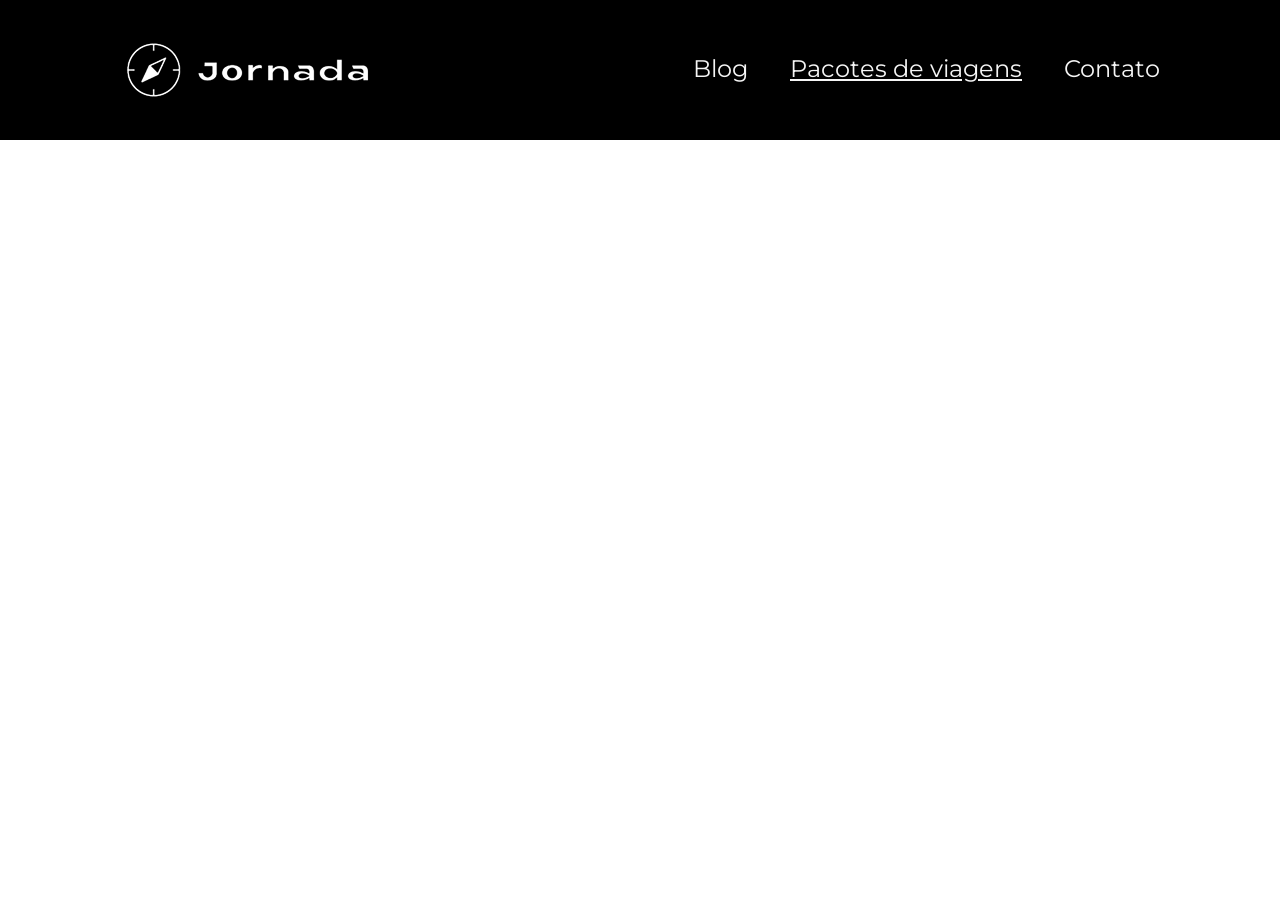
==== pacotes-de-viagens.html @ 741fb9e3 "Adiciona header a pagina de pacotes de viagens" ====
<!doctype html>
<html lang="en">
  <head>
    <meta charset="UTF-8" />
    <meta name="viewport" content="width=device-width, initial-scale=1.0" />

    <link rel="icon" href="favicon.svg" type="xml/svg" />
    <link rel="stylesheet" href="/css/style.css" />

    <title>Document</title>
  </head>
  <body class="travel-packages">
    <header class="main-header">
      <a class="logo" href="index.html" title="voltar para a página inicial">
        <img
          class="img-mobile"
          src="/img/bulsola-jornada-branca.png"
          alt="Bulsola do logo Jornada Viagens na cor branco"
        />
        <img
          class="img-desktop"
          src="/img/bulsola-texto-jornada-branca.png"
          alt="Logo Jornada Viagens na cor branco"
        />
      </a>
      <div class="navigation-menu">
        <label for="menu">
          <img src="/img/menu.png" alt="menu" />
        </label>
        <input type="checkbox" id="menu" hidden />
        <nav>
          <ul class="list-links">
            <li>
              <a href="blog.html" target="_blank" title="Acessar Blog">Blog</a>
            </li>
            <li>
              <a
                class="selected"
                href="pacotes.html"
                target="_blank"
                title="Acessar pacotes de viagens">
                Pacotes de viagens
            </a>
            </li>
            <li>
              <a href="contato.html" target="_blank" title="Acessar Contato">
                Contato
            </a>
            </li>
          </ul>
        </nav>
      </div>
    </header>
    <main></main>
  </body>
</html>
---- css/style.css ----
@import url(global.css);
@import url(header.css);
@import url(hero.css);
@import url(offers.css);
@import url(categories.css);
@import url(destinations.css);
@import url(payments.css);
@import url(testimonials.css);
@import url(footer.css);
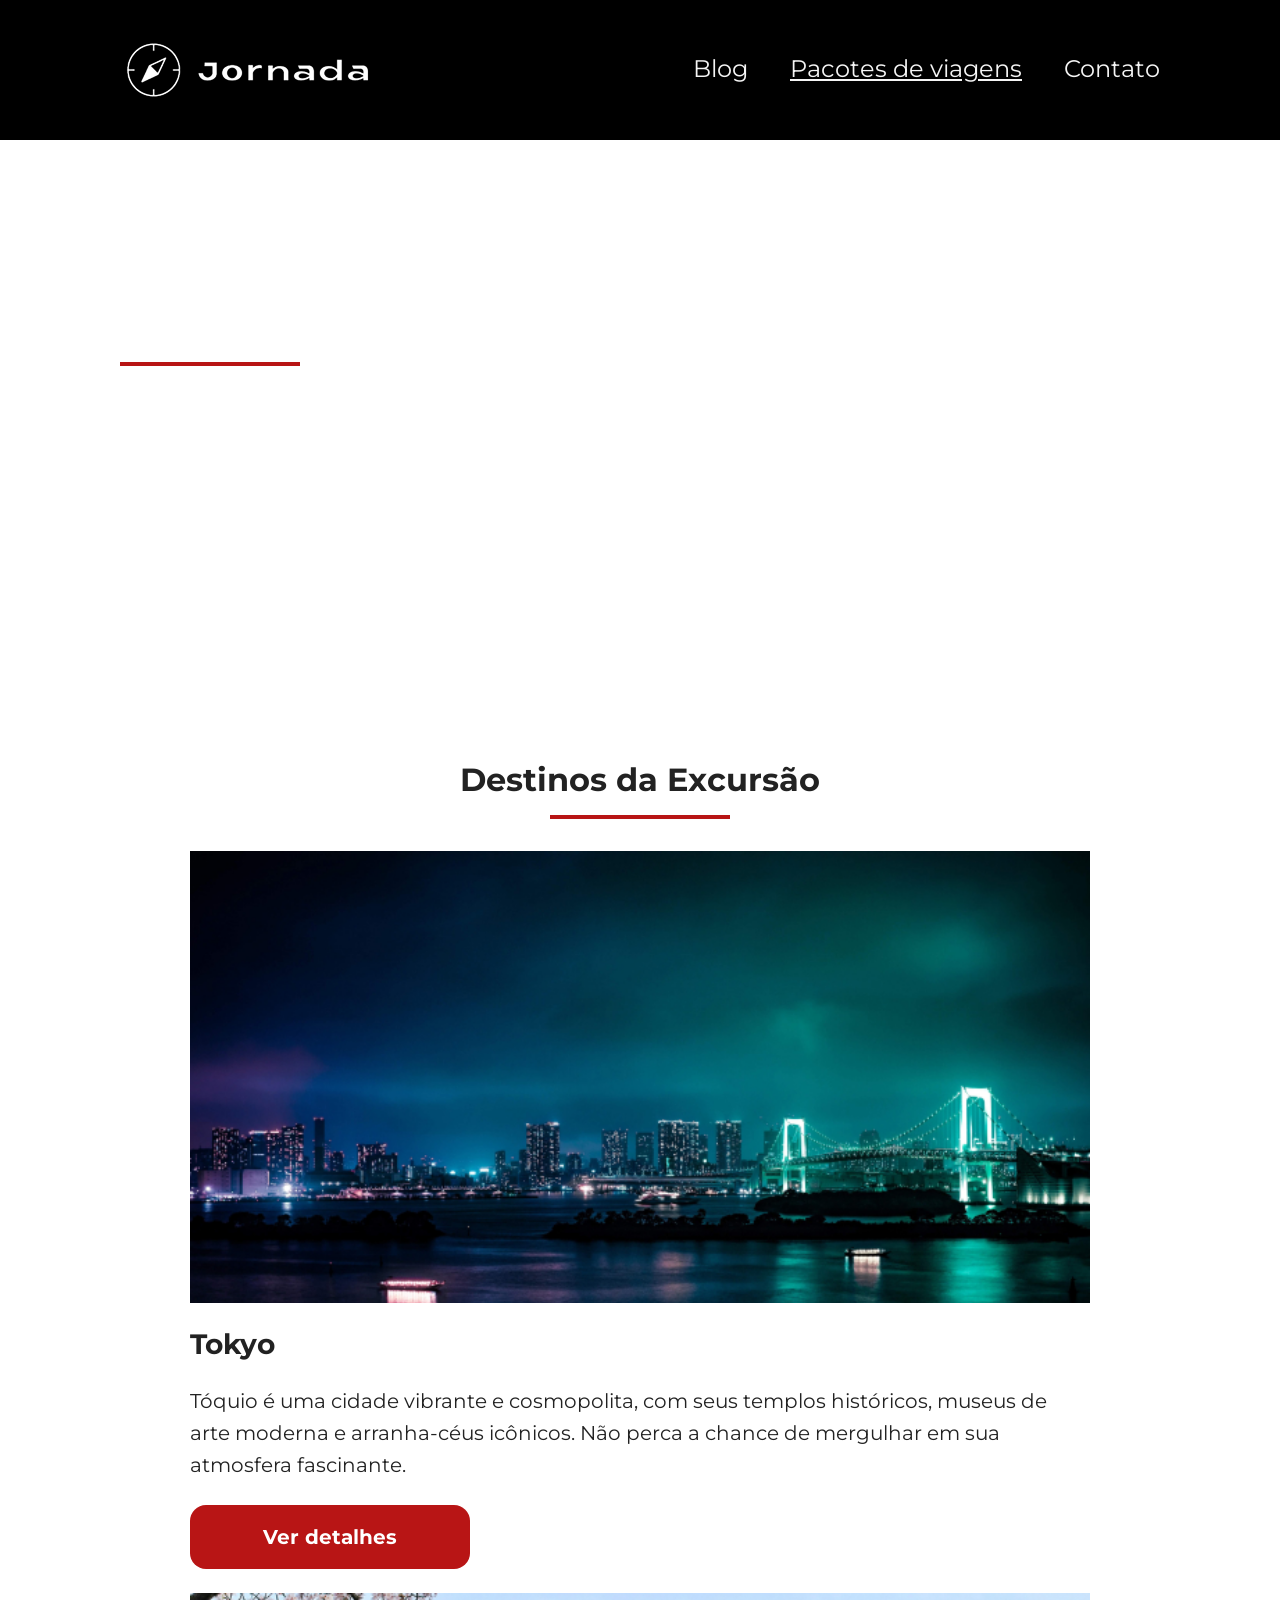
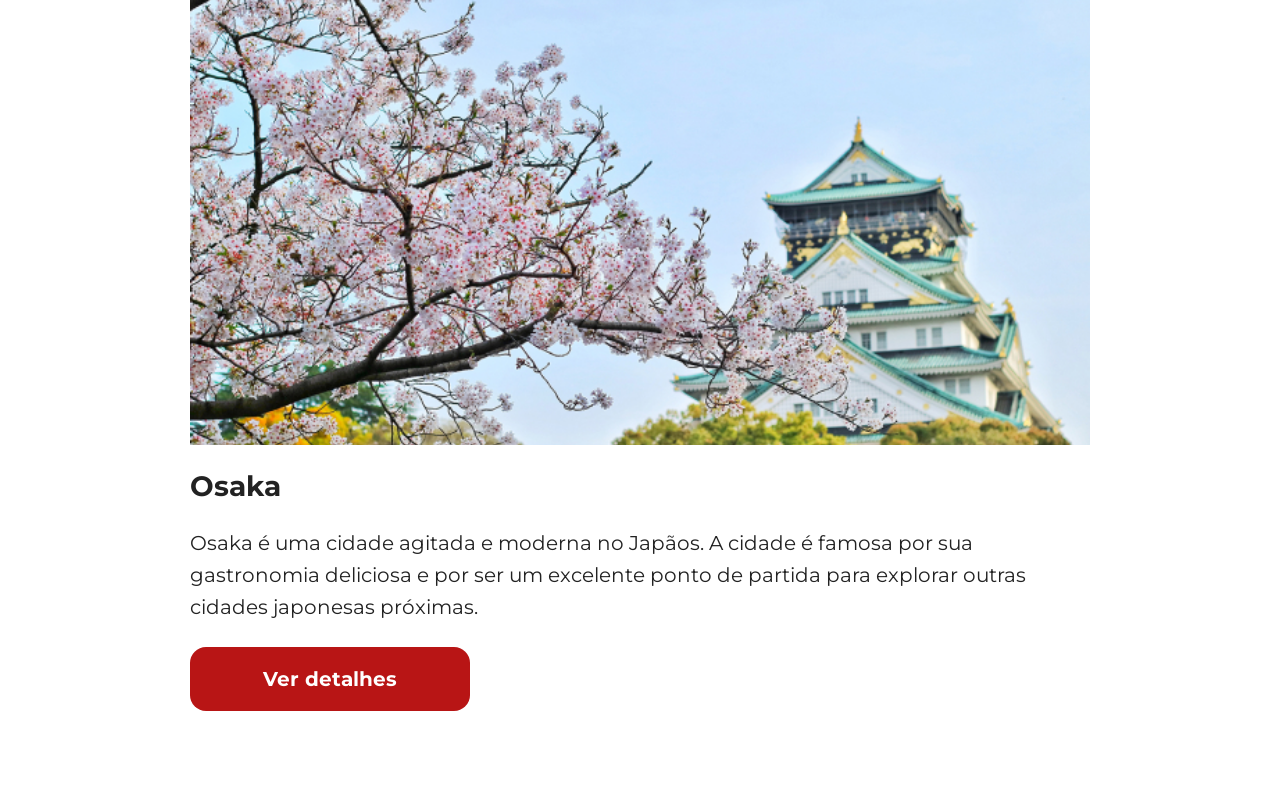
==== commit f81e3f54: "Adiciona hero e destinations a tela de travel packages" ====
--- a/pacotes-de-viagens.html
+++ b/pacotes-de-viagens.html
@@ -51,6 +51,64 @@
         </nav>
       </div>
     </header>
-    <main></main>
+    <main>
+      <section class="hero">
+          <div class="hero-img">
+              <div>
+                  <h1>Conheça o Japão!</h1>
+                  <hr/>
+                  <p>A Jornada possui o pacote perfeito para seu estilo e orçamento! Conheça as belas paisagens e a  cultura milenar deste belo país!</p>
+              </div>
+          </div>
+      </section>
+      <section class="destinations">
+        <div class="section-title">
+          <h2>Destinos da Excursão</h2>
+          <hr />
+        </div>
+        <div class="destination-items">
+          <article class="item tokyo">
+            <header>
+              <div class="img-item"></div>
+              <h3 class="content-title">Tokyo</h3>
+            </header>
+            <p class="content-text">
+              Tóquio é uma cidade vibrante e cosmopolita, com seus templos históricos, museus de arte moderna e arranha-céus icônicos. Não perca a chance de mergulhar em sua atmosfera fascinante.
+            </p>
+            <footer>
+              <a
+                href="#"
+                class="button"
+                target="_blank"
+                title="Veja mais detalhes de destino Tokyo">
+                Ver detalhes
+              </a>
+            </footer>
+          </article>
+
+          <article class="item osaka">
+            <header>
+              <div class="img-item"></div>
+              <h3 class="content-title">Osaka</h3>
+            </header>
+            <p class="content-text">
+              Osaka é uma cidade agitada e moderna no Japãos. A cidade é famosa por sua gastronomia deliciosa e por ser um excelente ponto de partida para explorar outras cidades japonesas próximas.
+            </p>
+            <footer>
+              <a
+                href="#"
+                class="button"
+                target="_blank"
+                title="Veja mais detalhes do destino Osaka">
+                Ver detalhes
+              </a>
+            </footer>
+          </article>
+        </div>
+      </section>
+      <section>
+        
+      </section>
+    </main>
   </body>
 </html>
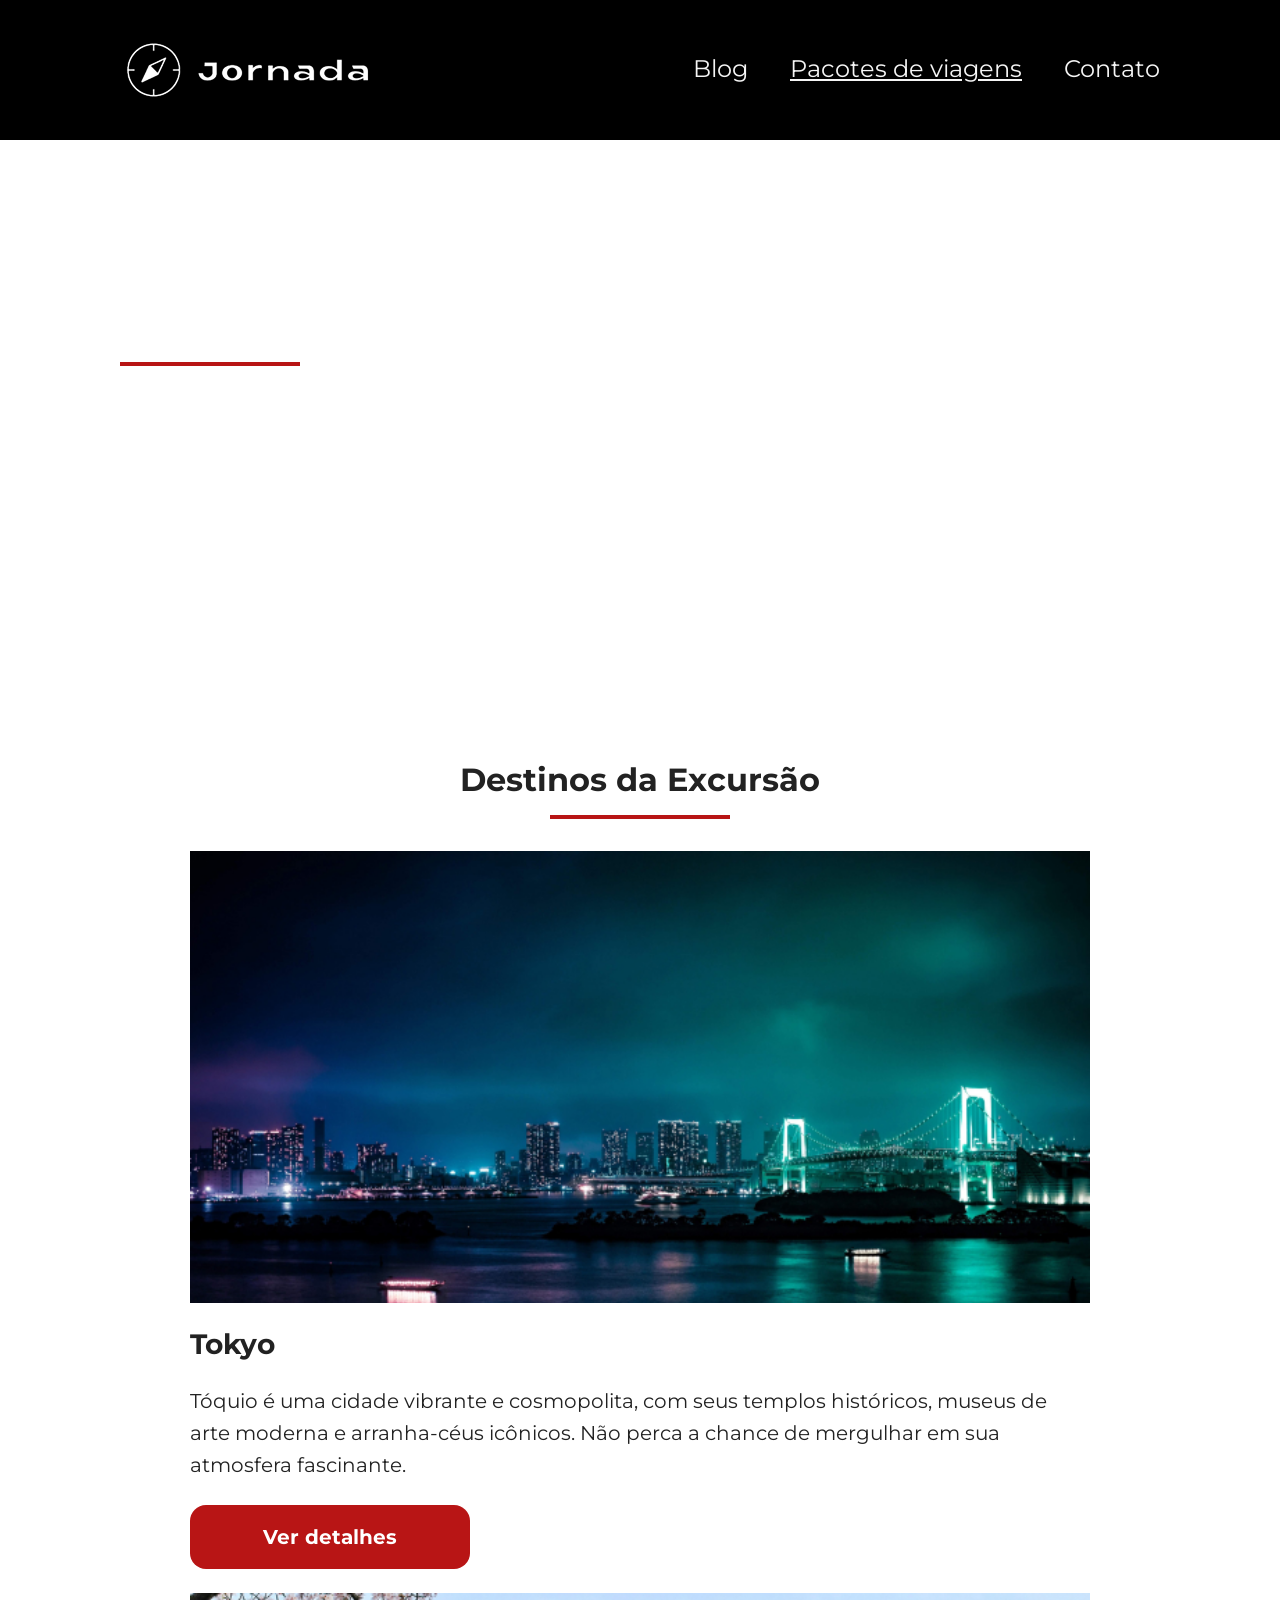
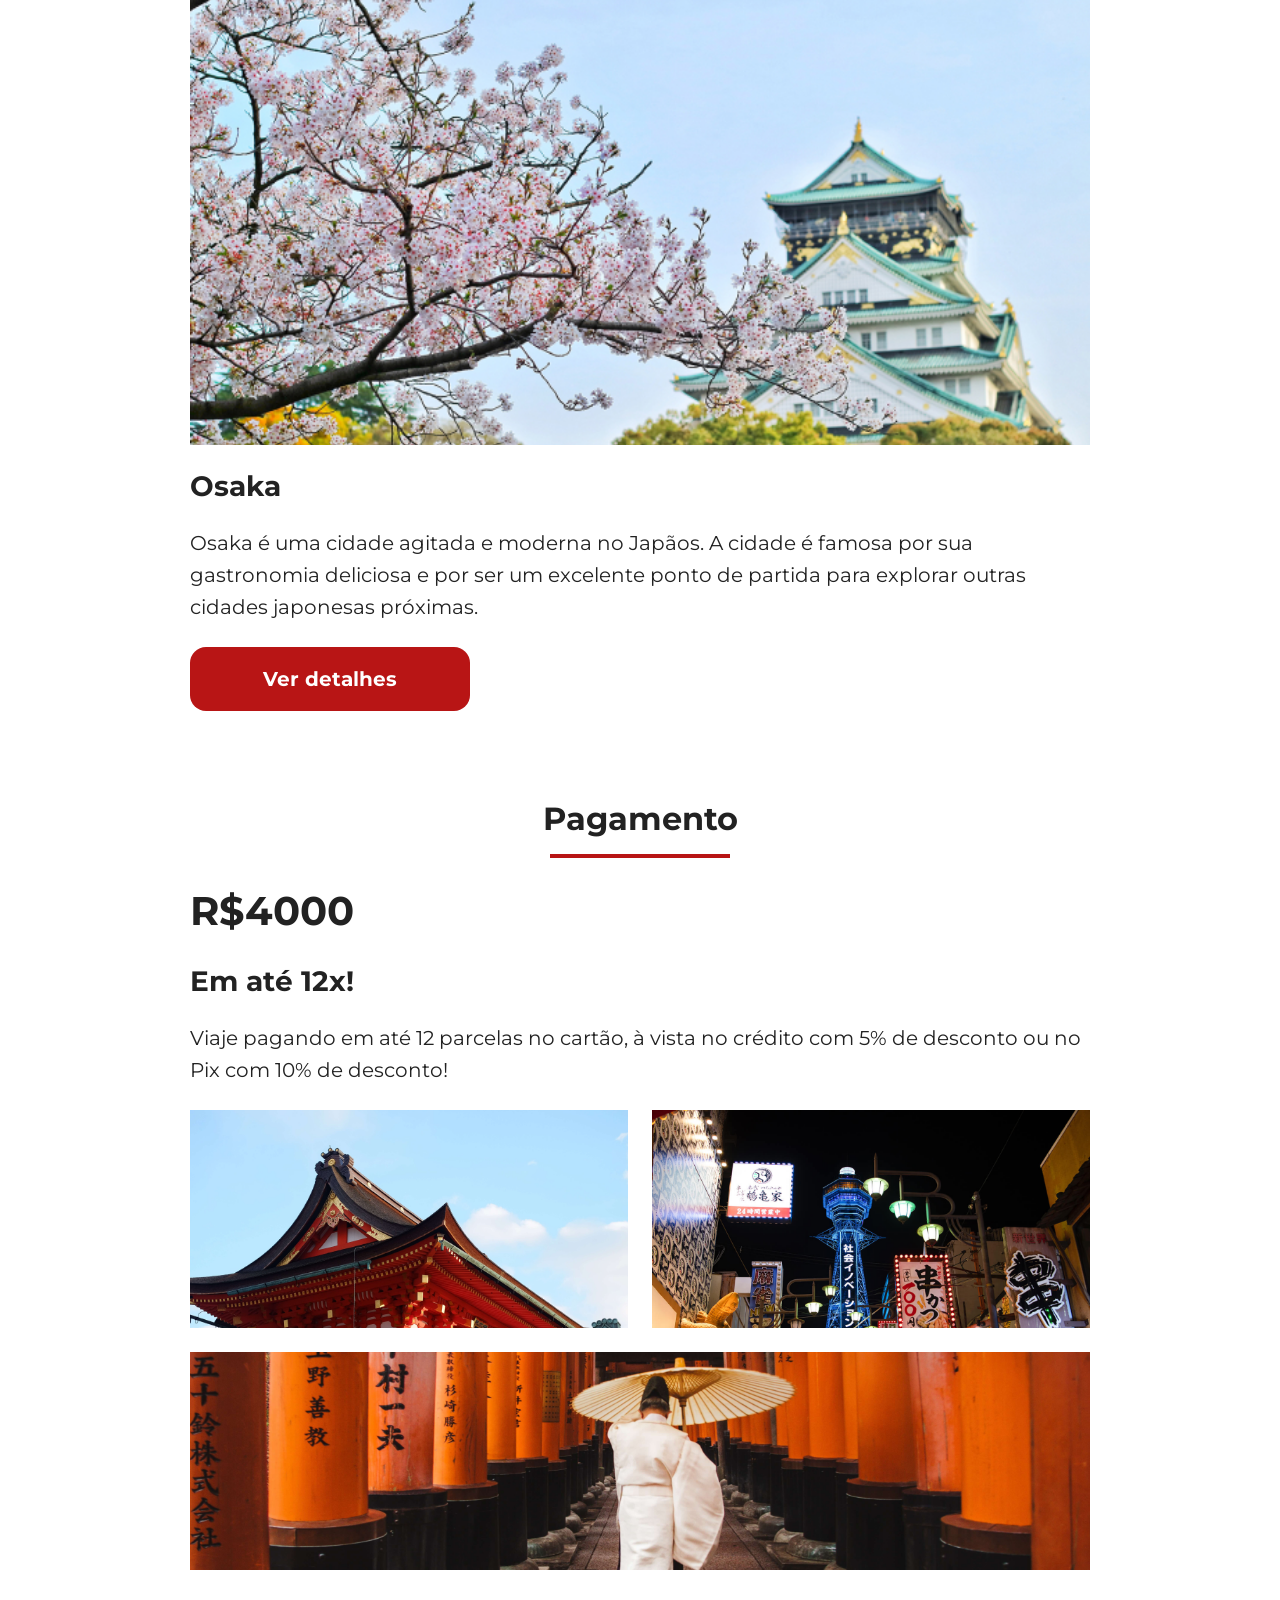
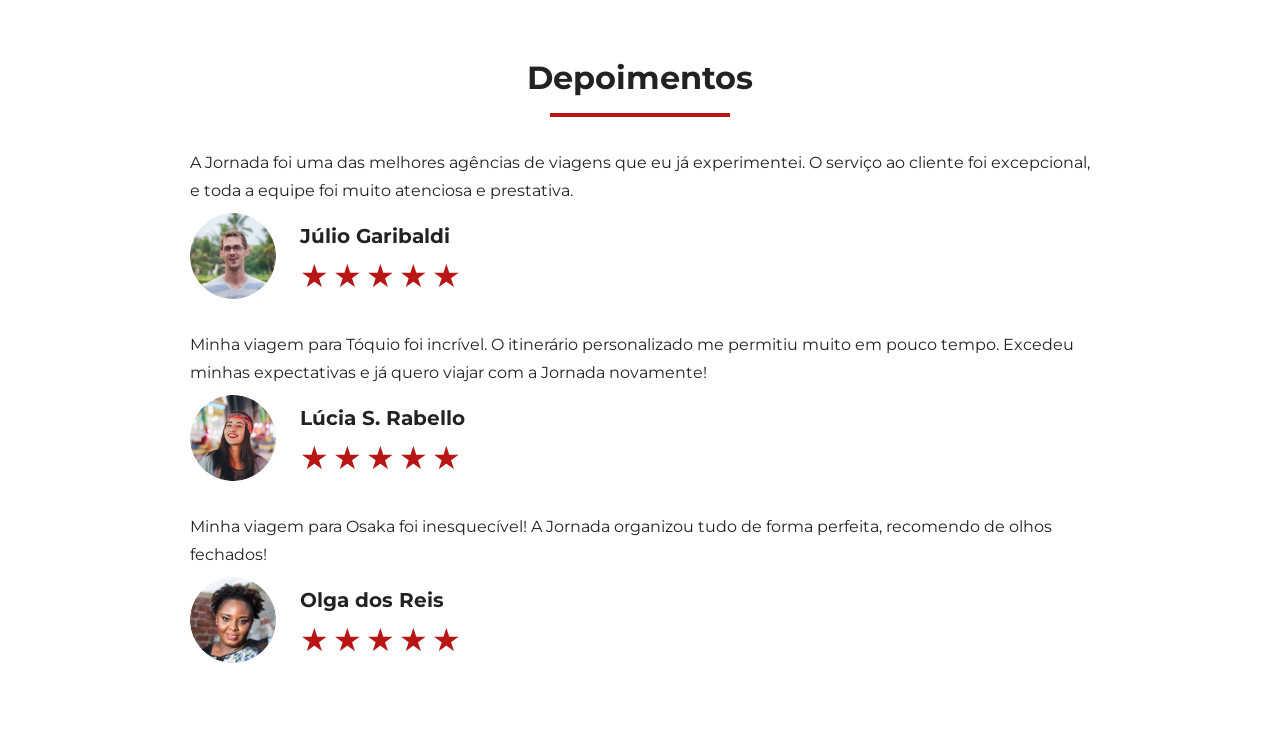
==== commit 2e3b0c0d: "Adiciona payments e testimonials a tela de trevel packages" ====
--- a/pacotes-de-viagens.html
+++ b/pacotes-de-viagens.html
@@ -106,8 +106,102 @@
           </article>
         </div>
       </section>
-      <section>
-        
+      <section class="payments">
+        <div class="section-title">
+          <h2>Pagamento</h2>
+          <hr />
+        </div>
+        <div class="content-container">
+          <div class="text-content">
+            <h2>R$4000</h2>
+            <h3 class="content-title">Em até 12x!</h3>
+            <p class="content-text">
+              Viaje pagando em até 12 parcelas no cartão, à vista no crédito com 5% de desconto ou no Pix com 10% de desconto!
+            </p>
+          </div>
+          <div class="image-gallery">
+            <div class="image first"></div>
+            <div class="image second"></div>
+            <div class="image third colspan-2"></div>
+          </div>
+        </div>
+      </section>
+      <section class="testimonials">
+        <div class="section-title">
+          <h2>Depoimentos</h2>
+          <hr />
+        </div>
+        <div class="testimonials-container">
+          <article>
+            <header>
+              <p>
+                A Jornada foi uma das melhores agências de viagens que eu já experimentei. O serviço ao cliente foi excepcional, e toda a equipe foi muito atenciosa e prestativa.
+              </p>
+            </header>
+            <footer>
+              <img
+                src="/img/travel-packages/avatar-julio.png"
+                alt="imagem de perfil de Júlio Garibaldi"
+              />
+              <div class="profile-content">
+                <h3>Júlio Garibaldi</h3>
+                <div class="rating">
+                  <span class="star">★</span>
+                  <span class="star">★</span>
+                  <span class="star">★</span>
+                  <span class="star">★</span>
+                  <span class="star">★</span>
+                </div>
+              </div>
+            </footer>
+          </article>
+          <article>
+            <header>
+              <p>
+                Minha viagem para Tóquio foi incrível. O itinerário personalizado me permitiu muito em pouco tempo. Excedeu minhas expectativas e já quero viajar com a Jornada novamente!
+              </p>
+            </header>
+            <footer>
+              <img
+                src="/img/travel-packages/avatar-lucia.png"
+                alt="imagem de perfil de Lúcia S. Rabello"
+              />
+              <div class="profile-content">
+                <h3>Lúcia S. Rabello</h3>
+                <div class="rating">
+                  <span class="star">★</span>
+                  <span class="star">★</span>
+                  <span class="star">★</span>
+                  <span class="star">★</span>
+                  <span class="star">★</span>
+                </div>
+              </div>
+            </footer>
+          </article>
+          <article>
+            <header>
+              <p>
+                Minha viagem para Osaka foi inesquecível! A Jornada organizou tudo de forma perfeita, recomendo de olhos fechados!
+              </p>
+            </header>
+            <footer>
+              <img
+                src="/img/travel-packages/avatar-olga.png"
+                alt="imagem de perfil de Olga dos Reis"
+              />
+              <div class="profile-content">
+                <h3>Olga dos Reis</h3>
+                <div class="rating">
+                  <span class="star">★</span>
+                  <span class="star">★</span>
+                  <span class="star">★</span>
+                  <span class="star">★</span>
+                  <span class="star">★</span>
+                </div>
+              </div>
+            </footer>
+          </article>
+        </div>
       </section>
     </main>
   </body>
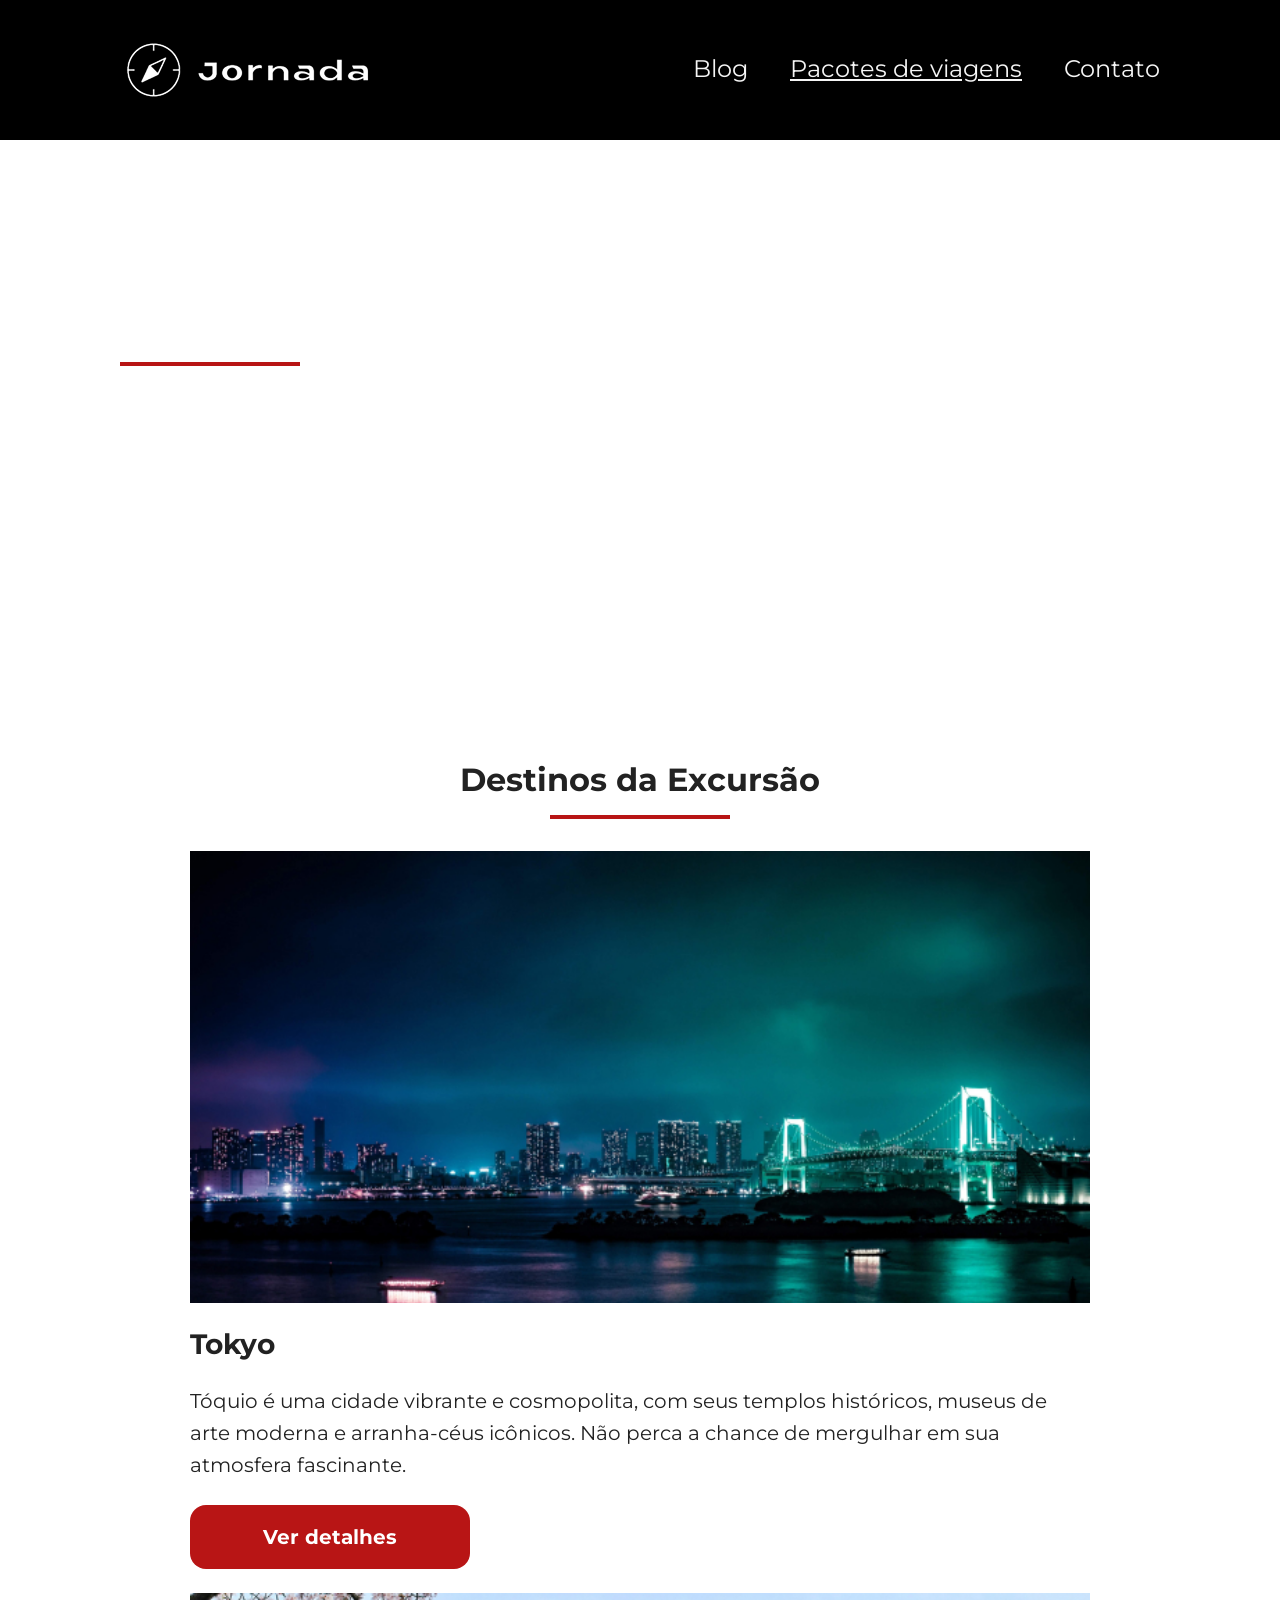
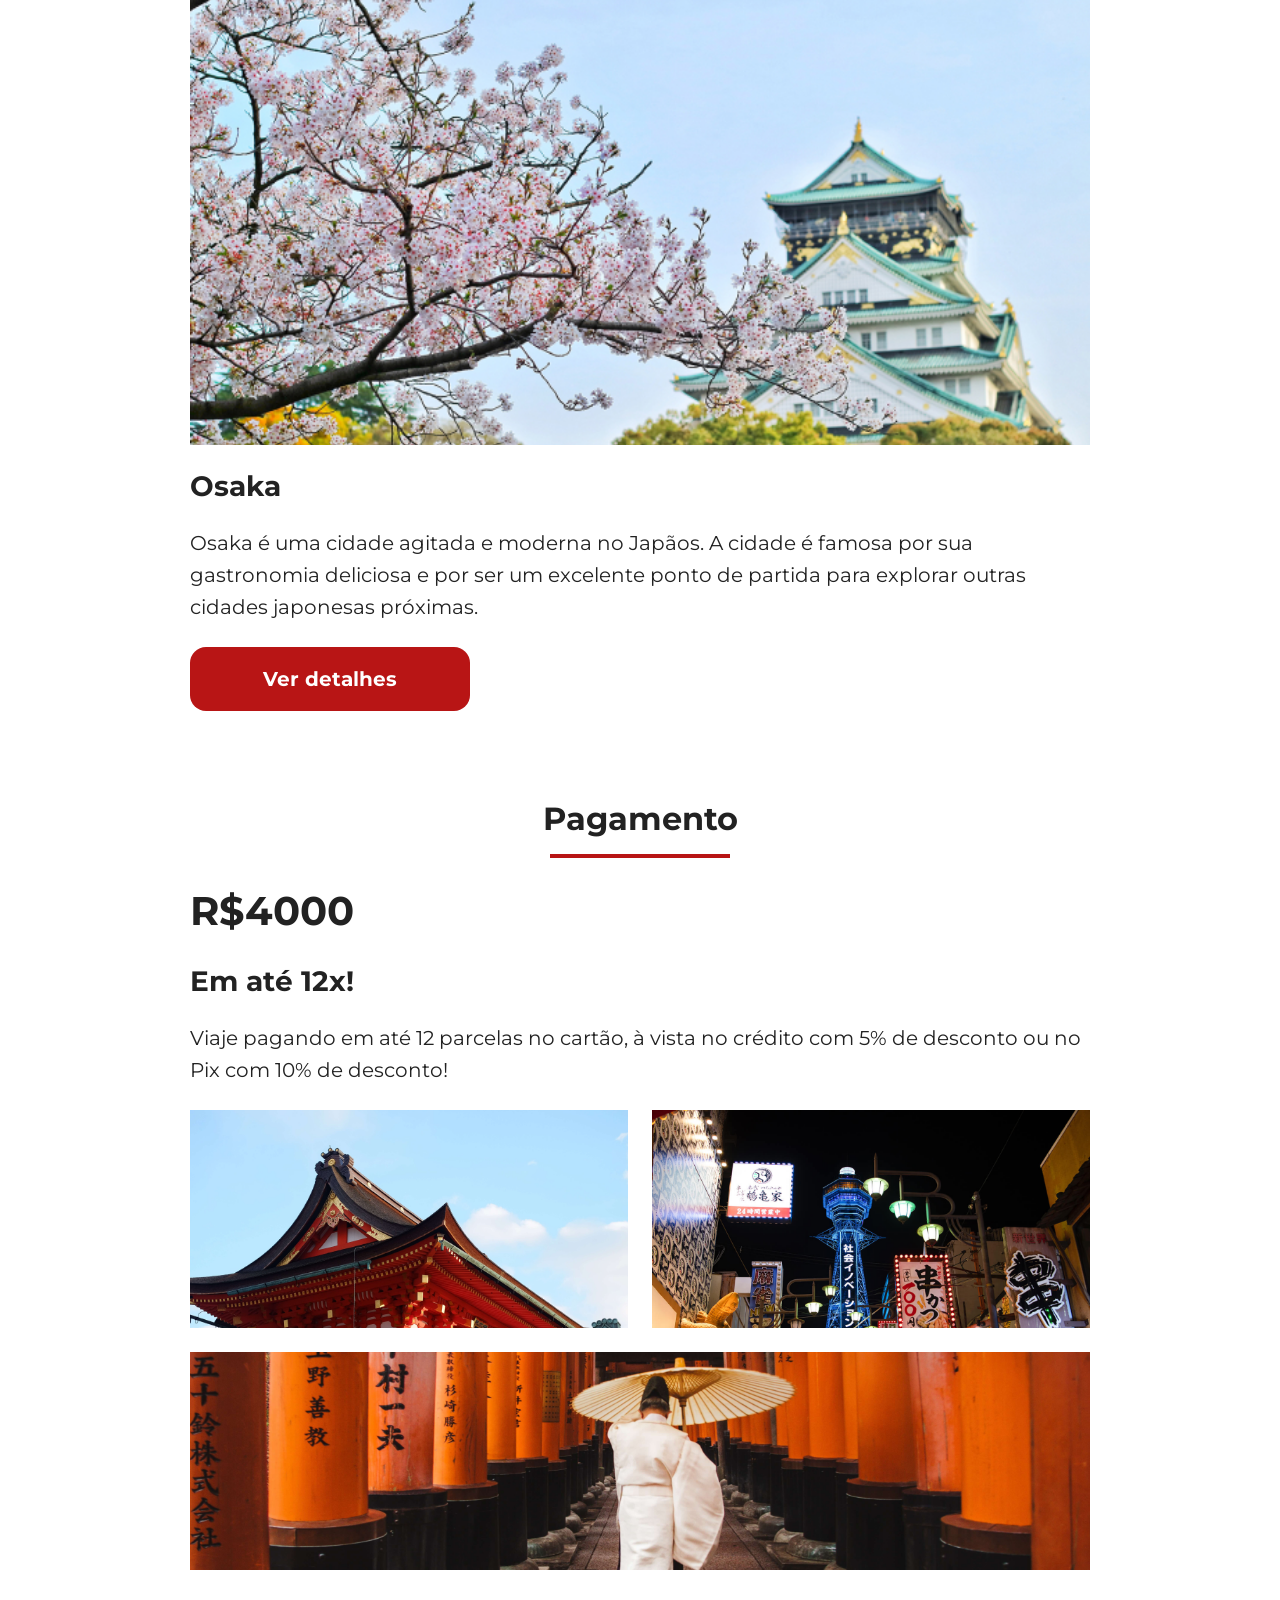
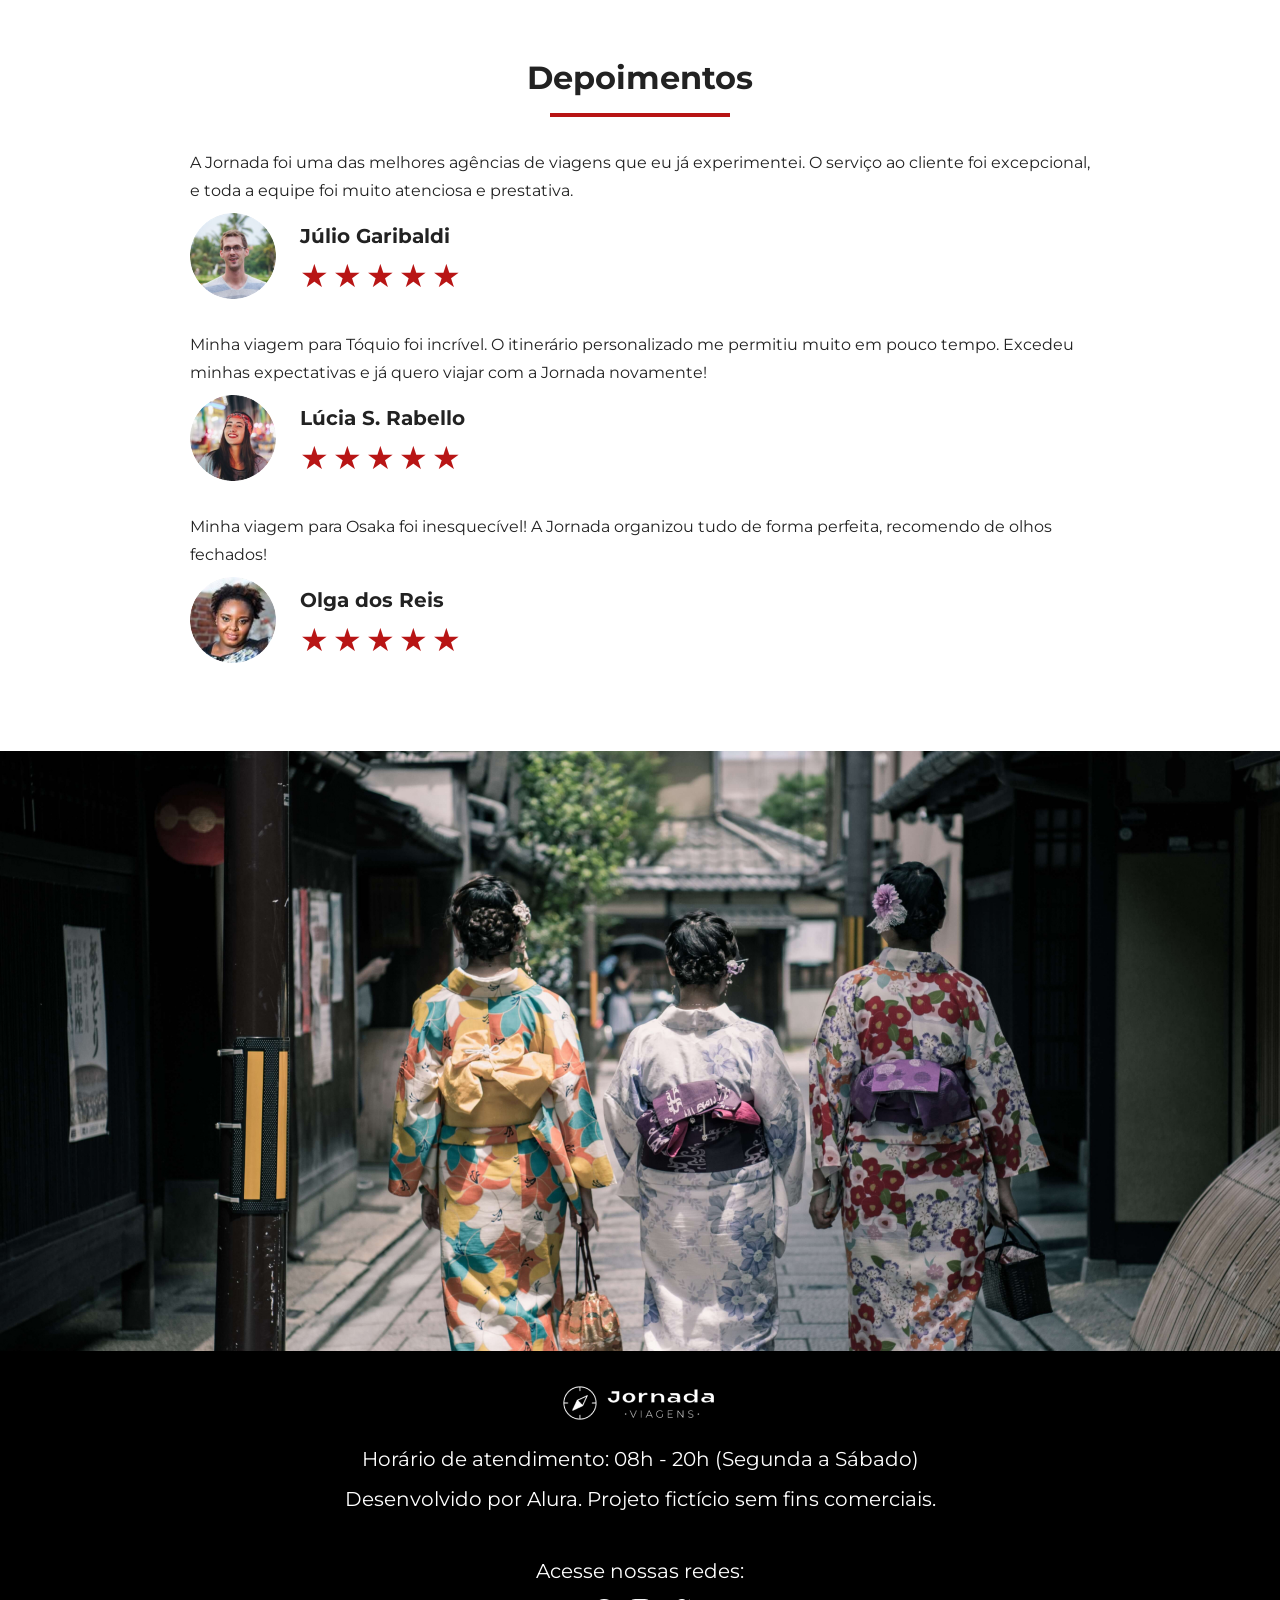
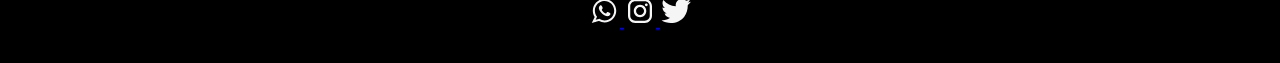
==== commit 918203d5: "Adiciona footer hero e o footer a tela de travel-packages" ====
--- a/pacotes-de-viagens.html
+++ b/pacotes-de-viagens.html
@@ -203,6 +203,38 @@
           </article>
         </div>
       </section>
+      <div class="bottom-hero">
+        <div class="hero-img"></div>
+      </div>
     </main>
+    <footer class="main-footer">
+      <div class="footer-content">
+        <img src="/img/logo-footer.png" alt="logo completo Jornada Viagens" />
+        <p>Horário de atendimento: 08h - 20h (Segunda a Sábado)</p>
+        <p>Desenvolvido por Alura. Projeto fictício sem fins comerciais.</p>
+      </div>
+      <div class="footer-social">
+        <p>Acesse nossas redes:</p>
+        <a href="#" target="_blank" title="Acesse o whatsapp do Jornada Viagem">
+          <img
+            src="img/icone-whatsapp.svg"
+            alt="icone do whatsapp na cor branco"
+          />
+        </a>
+        <a
+          href="#"
+          target="_blank"
+          title="Acesse o instagram do Jornada Viagem"
+        >
+          <img
+            src="img/icone-instagram.svg"
+            alt="icone do instagram na cor branco"
+          />
+        </a>
+        <a href="#" target="_blank" title="Acesse o twiter do Jornada Viagem">
+          <img src="img/icone-twiter.svg" alt="icone do twiter na cor branco" />
+        </a>
+      </div>
+    </footer>
   </body>
 </html>
